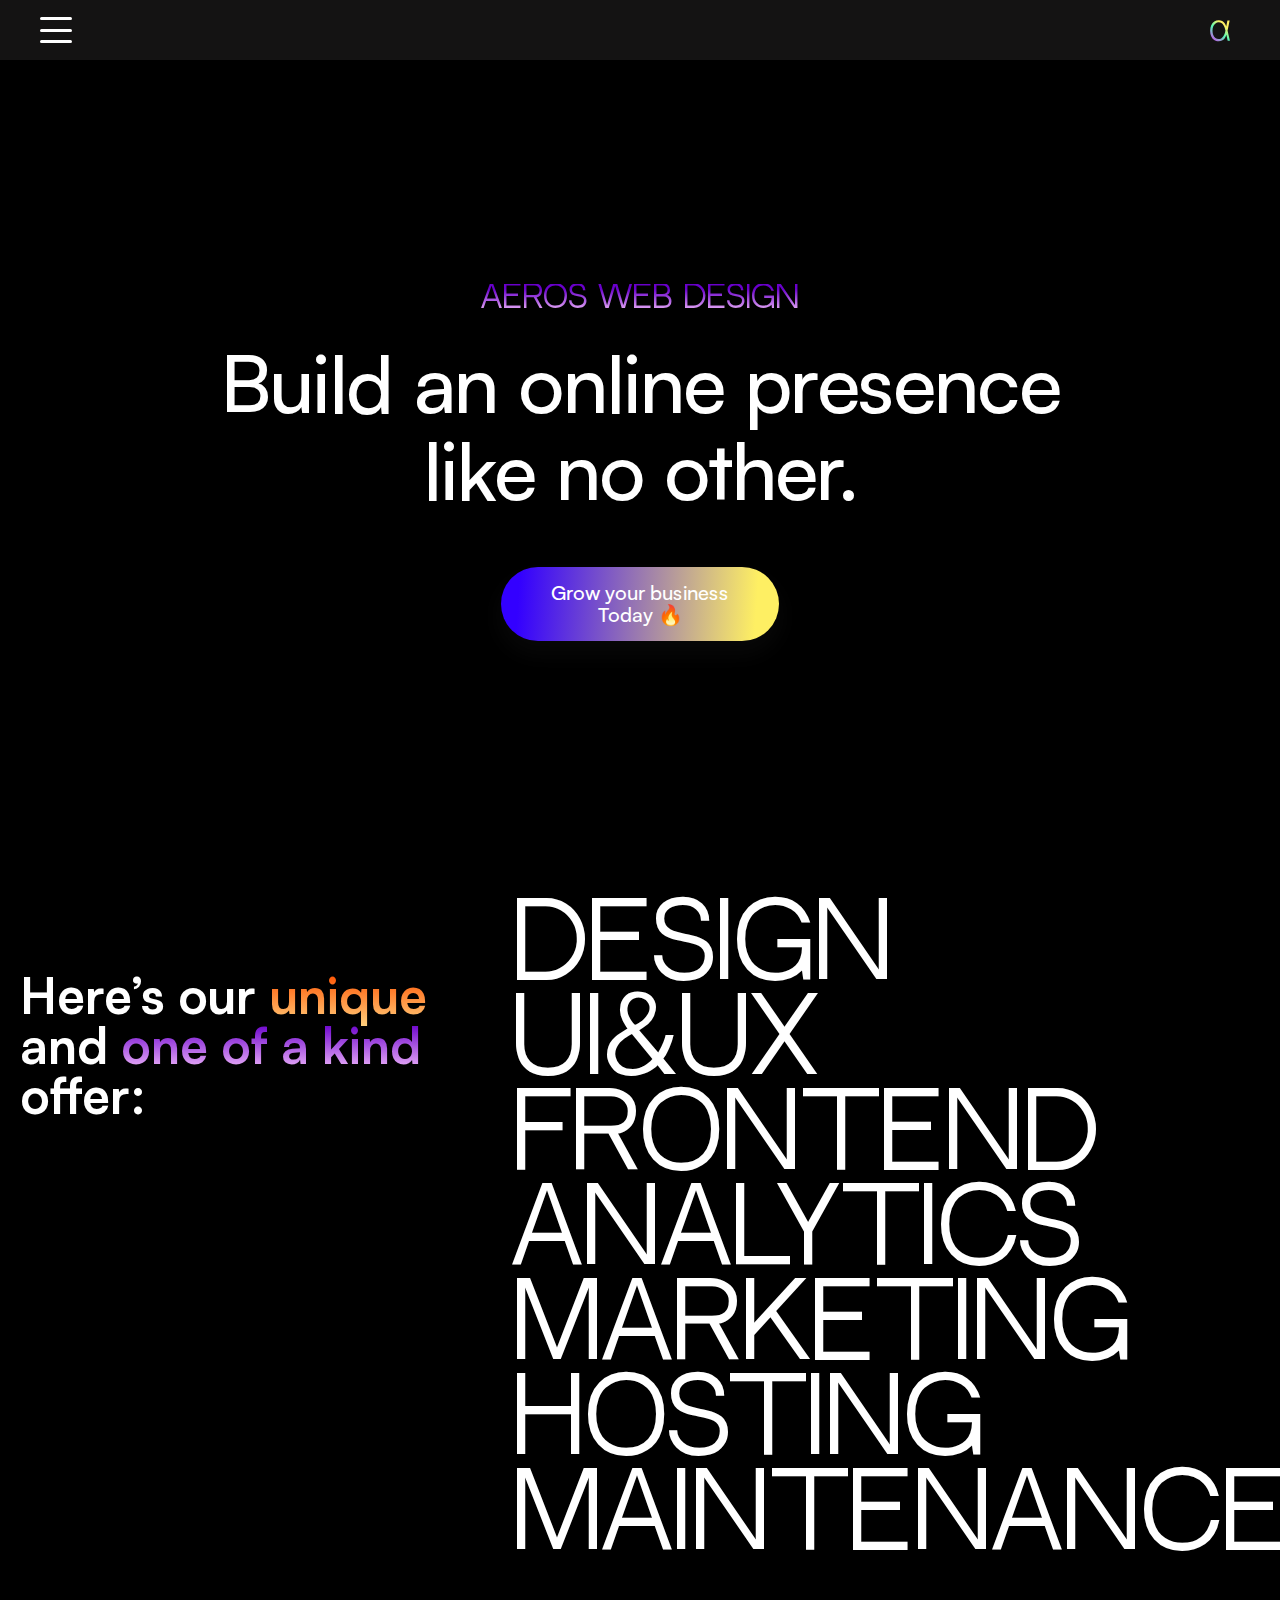
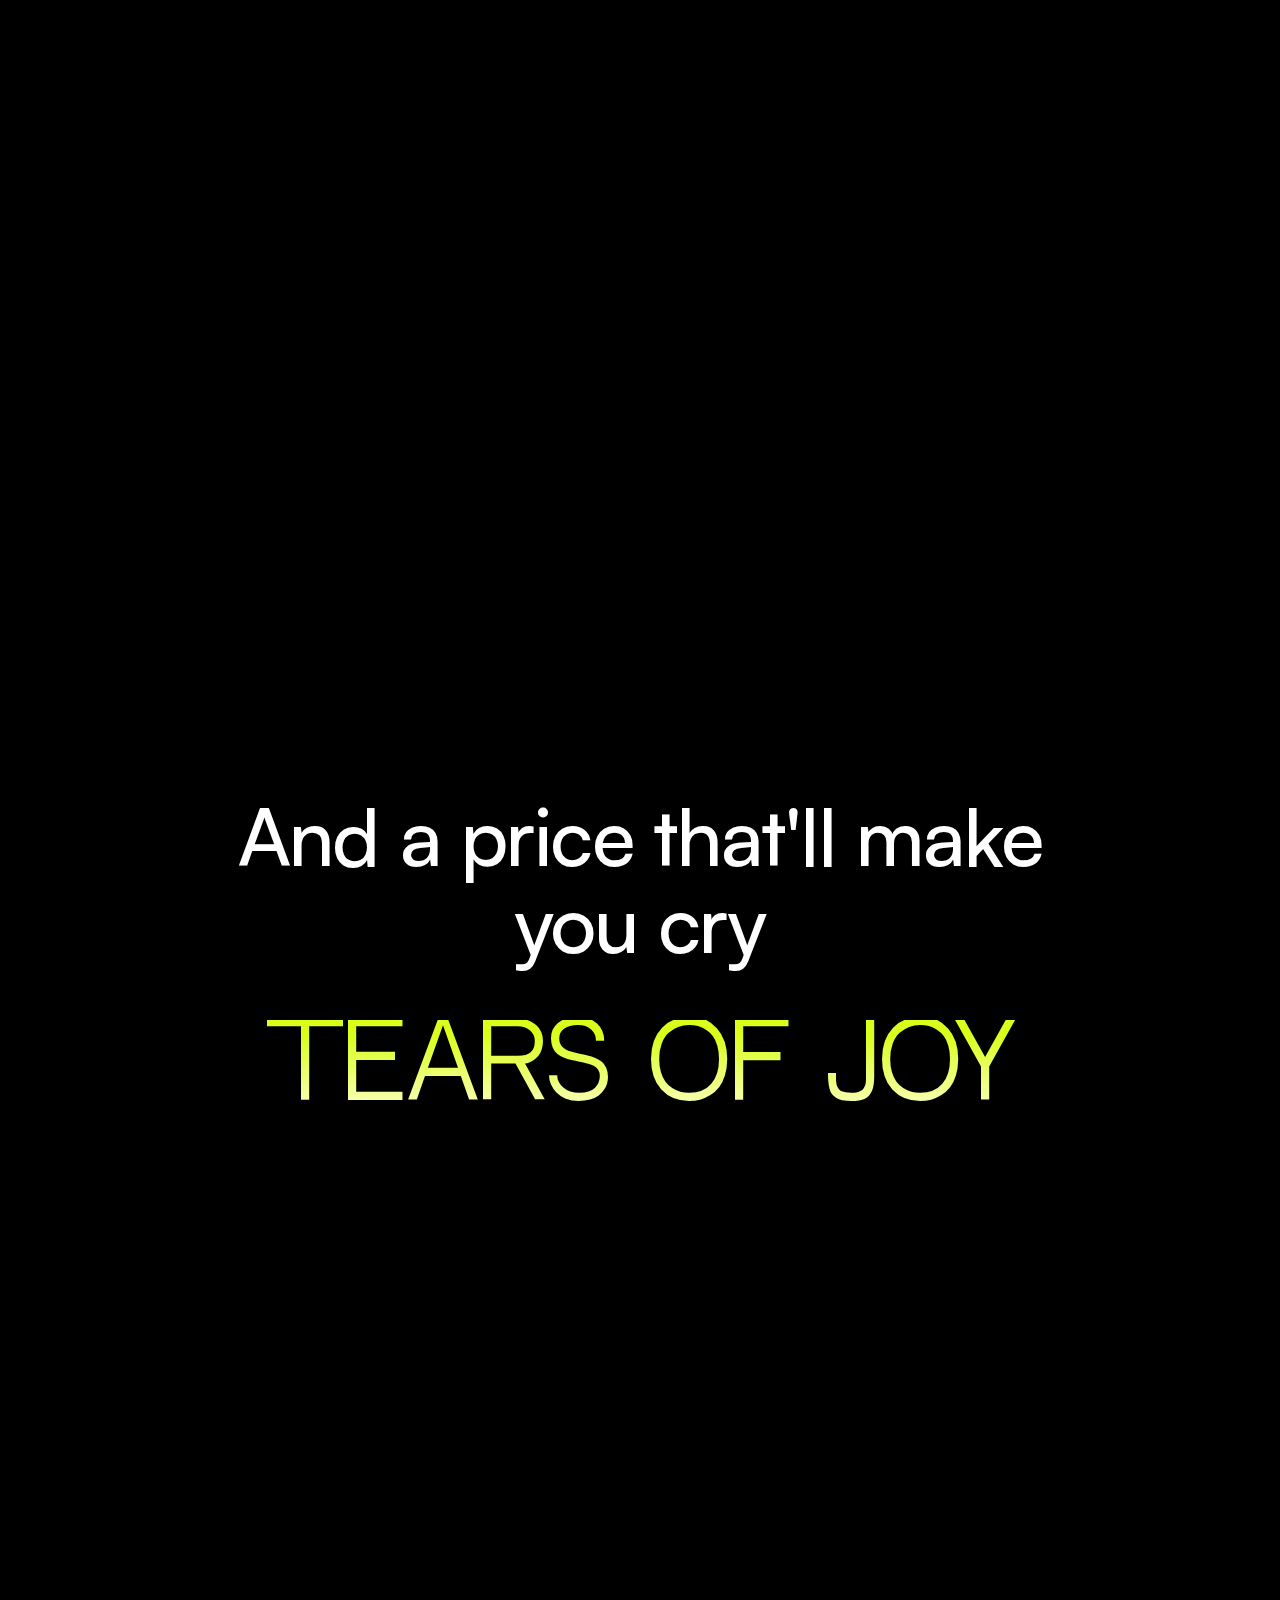
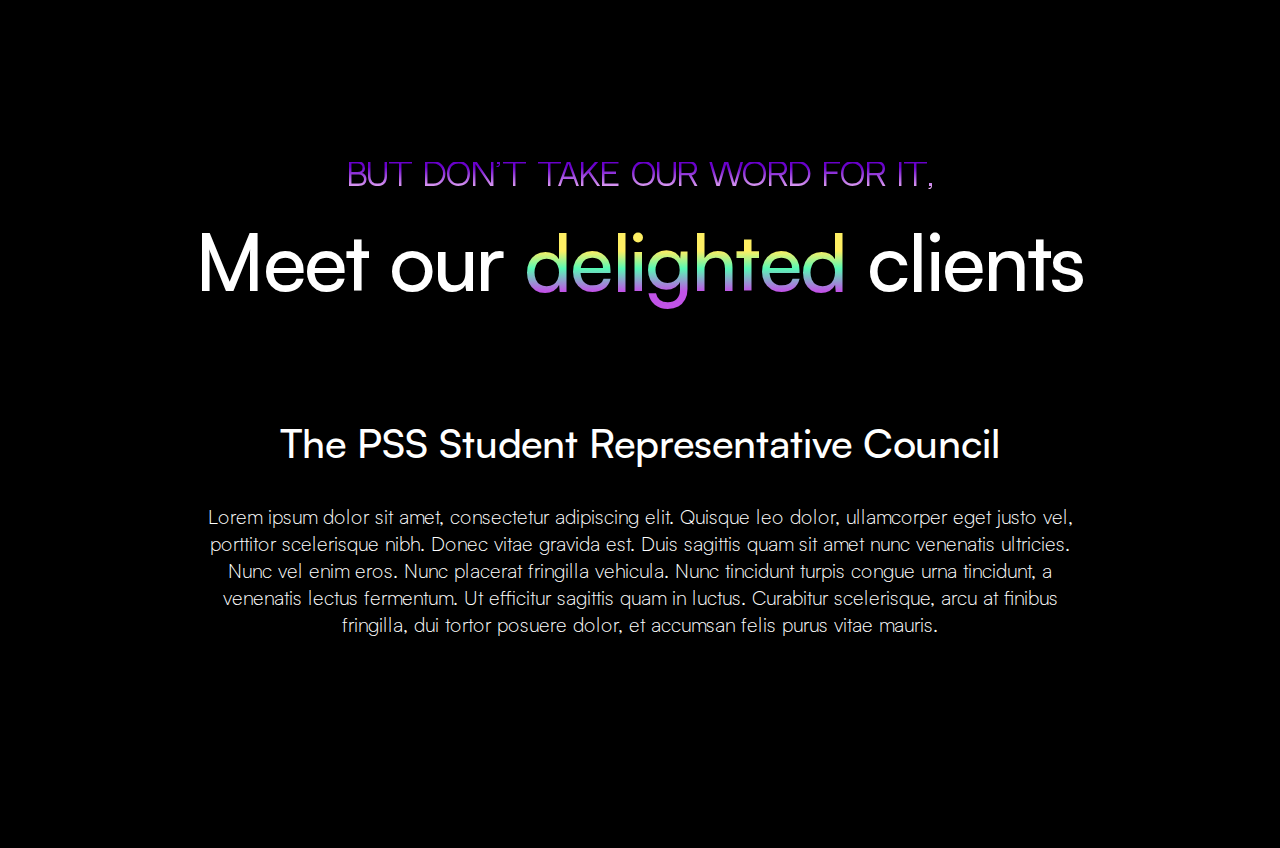
==== index.html @ 7785ae40 "Added first batch of files" ====
<!DOCTYPE html>
<html lang="en">
  <head>
    <meta charset="UTF-8" />
    <meta http-equiv="X-UA-Compatible" content="IE=edge" />
    <meta name="viewport" content="width=device-width, initial-scale=1.0" />
    <title>Homepage - AEROS Web Design</title>
    <link rel="shortcut icon" href="/img/logos/Icon.svg" type="image/x-icon" />
    <link rel="stylesheet" href="styles.css" />
    <link rel="stylesheet" href="navbar.css" />
  </head>
  <body>
    <nav>
      <div class="navbar">
        <div class="container nav-container">
          <input class="checkbox" type="checkbox" name="" id="" />
          <div class="hamburger-lines">
            <span class="line line1"></span>
            <span class="line line2"></span>
            <span class="line line3"></span>
          </div>

          <div class="logo">
            <img
              height="50px"
              src="/img/logos/Logo-Icon-Transparent.svg"
              alt=""
            />
          </div>

          <div class="menu-items">
            <li><a href="#"><img
              height="100px"
              src="/img/logos/Logo-Icon-Transparent.svg"
              alt=""
            /></a></li>
            <li><a href="#">Contact Us</a></li>
            <li><a href="#">Portfolio</a></li>
            <li><a href="#">Our Team</a></li>
            <li><a href="#">Pricing</a></li>
          </div>
        </div>
      </div>
    </nav>
    <div class="header_cont">
      <h2 class="e_purple">AEROS WEB Design</h2>
      <h1>Build an online presence like no other.</h1>
      <a href="https://tally.so/r/3yMjy8"
        ><button class="btn1">Grow your business<br />Today 🔥</button></a
      >
    </div>
    <div class="m_offering">
      <img class="m_offering_img" src="/img/mockups/156shots_so.png" alt="" />
    </div>
    <div class="offering">
      <div class="left">
        <h3>
          Here’s our <span class="e_orange">unique</span> and
          <span class="e_purple">one of a kind</span> offer:
        </h3>
      </div>
      <div class="right">
        <h4>
          Design<br />UI&UX<br />Frontend<br />Analytics<br />Marketing<br />Hosting<br />Maintenance
        </h4>
      </div>
    </div>
    <div class="banger">
      <h1>And a price that'll make you cry</h1>
      <h4 class="e_yellow">Tears of joy</h4>
    </div>
    <div class="testimony">
      <h2 class="e_purple">But don't take our word for it,</h2>
      <h1 class="test">
        Meet our <span class="e_ice">delighted</span> clients
      </h1>
      <div class="client">
        <img src="/img/mockups/PSS SRC Mockup A.png" alt="" class="site" />
        <p class="subh1">The PSS Student Representative Council</p>
        <p>
          Lorem ipsum dolor sit amet, consectetur adipiscing elit. Quisque leo
          dolor, ullamcorper eget justo vel, porttitor scelerisque nibh. Donec
          vitae gravida est. Duis sagittis quam sit amet nunc venenatis
          ultricies. Nunc vel enim eros. Nunc placerat fringilla vehicula. Nunc
          tincidunt turpis congue urna tincidunt, a venenatis lectus fermentum.
          Ut efficitur sagittis quam in luctus. Curabitur scelerisque, arcu at
          finibus fringilla, dui tortor posuere dolor, et accumsan felis purus
          vitae mauris.
        </p>
      </div>
    </div>
  </body>
</html>
---- styles.css ----
@font-face {
  font-family: "Satoshi";
  src: url("Fonts/Satoshi/Fonts/WEB/fonts/Satoshi-Variable.woff2")
    format("woff2");
  font-weight: 300 900;
}

@font-face {
  font-family: "Neutral";
  src: url("/Fonts/Neutral/NeutralFace.woff2") format("woff2");
  font-weight: normal;
}

html {
  font-size: 62.5%;
}

body {
  background-color: #000;
  margin: 0;
}

/* nav */



/* section 1 */

.header_cont {
  --cont_width: 75%;
  --cont_height: 80vh;
  height: var(--cont_height);
  width: var(--cont_width);
  margin: calc((100vh - var(--cont_height)) / 2)
    calc((100% - var(--cont_width)) / 2);
  display: flex;
  flex-flow: column;
  justify-content: center;
  align-items: center;
}

h1 {
  font-family: "Satoshi";
  font-style: normal;
  font-weight: 500;
  line-height: 109%;
  font-size: 8rem;
  text-align: center;
  letter-spacing: -0.02em;
  color: #ffffff;
  margin-top: 0px;
}

h2 {
  font-family: "Neutral";
  font-style: normal;
  font-weight: normal;
  font-size: 3rem;
  line-height: 102%;
  /* or 73px */

  text-align: center;
}

a {
  text-decoration: none;
}

button {
  font-family: "Satoshi";
  color: #ffffff;
  padding: 15px 50px;
  font-size: 2rem;
  font-weight: 500;
  line-height: 2.2rem;
  margin: 0 auto;
  display: block;
  cursor: pointer;
  transition: all 0.3s ease-in-out;
  border-color: #000;
  border-width: 0px;
}

.btn1 {
  background: linear-gradient(94deg, #3300ff 6.8%, #feef63 91.21%);
  box-shadow: 0px 12px 20px 4px #070707;
  border-radius: 40px;
  margin-top: 0px;
  transition: all 0.2s;
}

.btn1:hover {
  border-width: 3px;
  border-color: #ffffff;
}

/* offering */

.m_offering_img {
  display: none;
}

.offering {
  width: 100%;
  height: 130vh;
}

.left {
  float: left;
  width: 40%;
}

.right {
  float: right;
  width: 60%;
}

h3 {
  font-family: "Satoshi";
  color: #ffffff;
  font-size: 5rem;
  padding: 20px 20px;
  line-height: 5rem;
}

h4 {
  color: #ffffff;
  font-family: "Neutral";
  font-size: 10rem;
  font-weight: normal;
  line-height: 9.5rem;
  margin-top: 0px;
  padding-top: 0px;
}

/* banger */

.banger {
  padding-top: 100px;
  --cont_width: 65%;
  --cont_height: 95vh;
  height: var(--cont_height);
  width: var(--cont_width);
  margin: calc((100vh - var(--cont_height)) / 2)
    calc((100% - var(--cont_width)) / 2);
  display: flex;
  flex-flow: column;
  justify-content: center;
  align-items: center;
}

/* testimonial */

.testimony {
  padding-top: 100px;
  --cont_width: 70%;
  --cont_height: 85vh;
  height: var(--cont_height);
  width: var(--cont_width);
  margin: calc((100vh - var(--cont_height)) / 2)
    calc((100% - var(--cont_width)) / 2);
  display: flex;
  flex-flow: column;
  justify-content: center;
  align-items: center;
}

img.site {
  width: 40vw;
  border-radius: 30px;
  display: block;
  margin-left: auto;
  margin-right: auto;
}

p.subh1 {
  color: #ffffff;
  font-family: "Satoshi";
  font-size: 4rem;
  font-weight: 500;
  line-height: 4rem;
  text-align: center;
  padding-top: 25px;
}

p {
  font-family: "Satoshi";
  color: #ffffff;
  font-size: 2rem;
  font-weight: 300;
  text-align: center;
}

/* pricing */

.pricing {
  padding-top: 250px;
  --cont_width: 80%;
  width: var(--cont_width);
  margin: 0px calc((100% - var(--cont_width)) / 2);
  display: flex;
  flex-flow: column;
  justify-content: center;
  align-items: center;
}

.item {
  width: 25%;
}

/* emphasis util */

.e_purple {
  background: rgb(105, 0, 203);
  background: linear-gradient(
    180deg,
    rgba(105, 0, 203, 1) 16%,
    rgba(253, 201, 255, 1) 100%
  );
  -webkit-background-clip: text;
  -webkit-text-fill-color: transparent;
  background-clip: text;
}

.e_orange {
  background: rgb(255, 81, 0);
  background: linear-gradient(
    180deg,
    rgba(255, 81, 0, 1) 15%,
    rgba(255, 207, 125, 1) 100%
  );
  -webkit-background-clip: text;
  -webkit-text-fill-color: transparent;
  background-clip: text;
}

.e_yellow {
  background: rgb(219, 255, 27);
  background: linear-gradient(
    180deg,
    rgba(219, 255, 27, 1) 16%,
    rgba(252, 255, 201, 1) 100%
  );
  -webkit-background-clip: text;
  -webkit-text-fill-color: transparent;
  background-clip: text;
}

.e_ice {
  background: linear-gradient(
    180deg,
    #feef63 40.91%,
    #58f9b5 58.53%,
    #c153e7 81.41%
  );
  -webkit-background-clip: text;
  -webkit-text-fill-color: transparent;
  background-clip: text;
}

@media only screen and (max-width: 400px) {
  html {
    font-size: 35%;
  }

  .offering {
    width: 100%;
    height: 130vh;
    display: none;
  }

  button {
    font-size: 3.2rem;
    line-height: 3.4rem;
  }

  /* nav */

  nav {
    position: fixed;
    top: 0;
    left: 0;
    background-color: #fff7f714;
    backdrop-filter: blur(4px);
    width: 100vw;
  }
  .navbar .menu-items li {
    margin-top: 25px;
  }

  .navbar .menu-items li:first-child {
    margin-top: 0px;
  }

  .navbar .menu-items li a {
    font-size: 7rem;
    line-height: 7rem;
  }
  .logo {
    float: left;
    padding: 5px 10px;
  }

  .burger {
    float: right;
    padding: 5px 10px;
  }

  /* offering */

  .m_offering {
    padding: 0px;
    margin: 0px;
  }

  .m_offering_img {
    display: block;
    width: 100%;
    height: 100%;
    padding: 0px;
    margin: 0px;
  }

  /* banger */
  .banger {
    padding-top: 100px;
    --cont_width: 70%;
    --cont_height: 60vh;
    height: var(--cont_height);
    width: var(--cont_width);
    margin: calc((100vh - var(--cont_height)) / 2)
      calc((100% - var(--cont_width)) / 2);
    display: flex;
    flex-flow: column;
    justify-content: center;
    align-items: center;
  }

  h4 {
    text-align: center;
    font-size: 12rem;
    line-height: 12rem;
  }

  /* testimony */
  .testimony {
    padding-top: 100px;
    --cont_width: 75%;
    --cont_height: 85vh;
    height: var(--cont_height);
    width: var(--cont_width);
    margin: calc((100vh - var(--cont_height)) / 2)
      calc((100% - var(--cont_width)) / 2);
    display: flex;
    flex-flow: column;
    justify-content: center;
    align-items: center;
  }

  h1.test {
    text-align: center;
    font-size: 10rem;
    line-height: 9.5rem;
  }

  .e_ice {
    font-weight: 700;
  }

  h2.e_purple {
    font-weight: semi-bold;
    font-size: 3.5rem;
  }

  img.site {
    width: 85vw;
    border-radius: 30px;
    display: block;
    margin-left: auto;
    margin-right: auto;
  }
}
---- navbar.css ----
@import url("https://fonts.googleapis.com/css2?family=Poppins:ital,wght@0,100;0,200;0,300;0,400;0,500;0,600;0,700;0,800;0,900;1,100;1,200;1,300;1,400;1,500;1,600;1,700;1,800;1,900&display=swap");

body {
  font-family: "Neutral", sans-serif;
}

nav {
  position: fixed;
  top: 0;
  left: 0;
  background-color: #fff7f714;
  backdrop-filter: blur(4px);
  width: 100%;
}

.logo {
  float: left;
  padding: 0px 20px;
}


.burger {
  float: right;
  padding: 4px 20px;
}

.container {
  width: 100%;
  margin: auto;
}

.navbar {
  width: 100%;
}

.hamburger-lines {
  padding-left: 20px;
}

.nav-container {
  display: flex;
  justify-content: space-between;
  align-items: center;
  height: 62px;
}

.navbar .menu-items {
  display: flex;
}

.navbar .nav-container li {
  list-style: none;
}

.navbar .nav-container a {
  text-decoration: none;
  color: #000000;
  font-weight: 500;
  font-size: 5.5rem;
  padding: 0.7rem;
  background: #cd152b;
  position: relative;
  line-height: 50px;
  transition: all 0.5s ease;
  background: linear-gradient(to right, #35353500, #35353500),
    linear-gradient(to right, #4f15cd, #f61156);
  background-size: 100% 6px, 0 6px;
  background-position: 100% 100%, 0 100%;
  background-repeat: no-repeat;
  transition: background-size 500ms;
  line-height: 6rem;
}

.navbar .nav-container a:hover {
  background-size: 0 6px, 100% 6px;
}

.nav-container {
  display: block;
  position: relative;
  height: 60px;
}

.nav-container .checkbox {
  position: absolute;
  display: block;
  height: 32px;
  width: 32px;
  top: 20px;
  left: 28px;
  z-index: 5;
  opacity: 0;
  cursor: pointer;
}

.nav-container .hamburger-lines {
  display: block;
  height: 26px;
  width: 32px;
  position: absolute;
  top: 17px;
  left: 20px;
  z-index: 2;
  display: flex;
  flex-direction: column;
  justify-content: space-between;
}

.nav-container .hamburger-lines .line {
  display: block;
  height: 3px;
  width: 100%;
  border-radius: 10px;
  background: #ffffff;
}

.nav-container .hamburger-lines .line1 {
  transform-origin: 0% 0%;
  transition: transform 0.4s ease-in-out;
}

.nav-container .hamburger-lines .line2 {
  transition: transform 0.2s ease-in-out;
}

.nav-container .hamburger-lines .line3 {
  transform-origin: 0% 100%;
  transition: transform 0.4s ease-in-out;
}

.navbar .menu-items {
  padding-top: 120px;
  background-color: hsla(57, 100%, 41%, 0.9999);
  background-image: radial-gradient(
      at 9% 89%,
      hsla(218, 85%, 71%, 1) 0px,
      transparent 50%
    ),
    radial-gradient(at 0% 4%, hsla(344, 70%, 57%, 1) 0px, transparent 50%),
    radial-gradient(at 100% 100%, hsla(252, 100%, 50%, 1) 0px, transparent 50%),
    radial-gradient(at 72% 1%, hsla(54, 98%, 69%, 1) 0px, transparent 50%);
  height: 100vh;
  width: 100%;
  transform: translate(-150%);
  display: flex;
  flex-direction: column;

  transition: transform 0.5s ease-in-out;
  text-align: center;
}

.navbar .menu-items li {
  margin-bottom: 1.2rem;
  font-size: 1.5rem;
  font-weight: 500;
}

.logo {
  position: absolute;
  top: 5px;
  right: 15px;
  font-size: 1.2rem;
  color: #0e2431;
}

.nav-container input[type="checkbox"]:checked ~ .menu-items {
  transform: translateX(0);
}

.nav-container input[type="checkbox"]:checked ~ .hamburger-lines .line1 {
  transform: rotate(45deg);
}

.nav-container input[type="checkbox"]:checked ~ .hamburger-lines .line2 {
  transform: scaleY(0);
}

.nav-container input[type="checkbox"]:checked ~ .hamburger-lines .line3 {
  transform: rotate(-45deg);
}

.nav-container input[type="checkbox"]:checked ~ .logo {
  display: none;
}
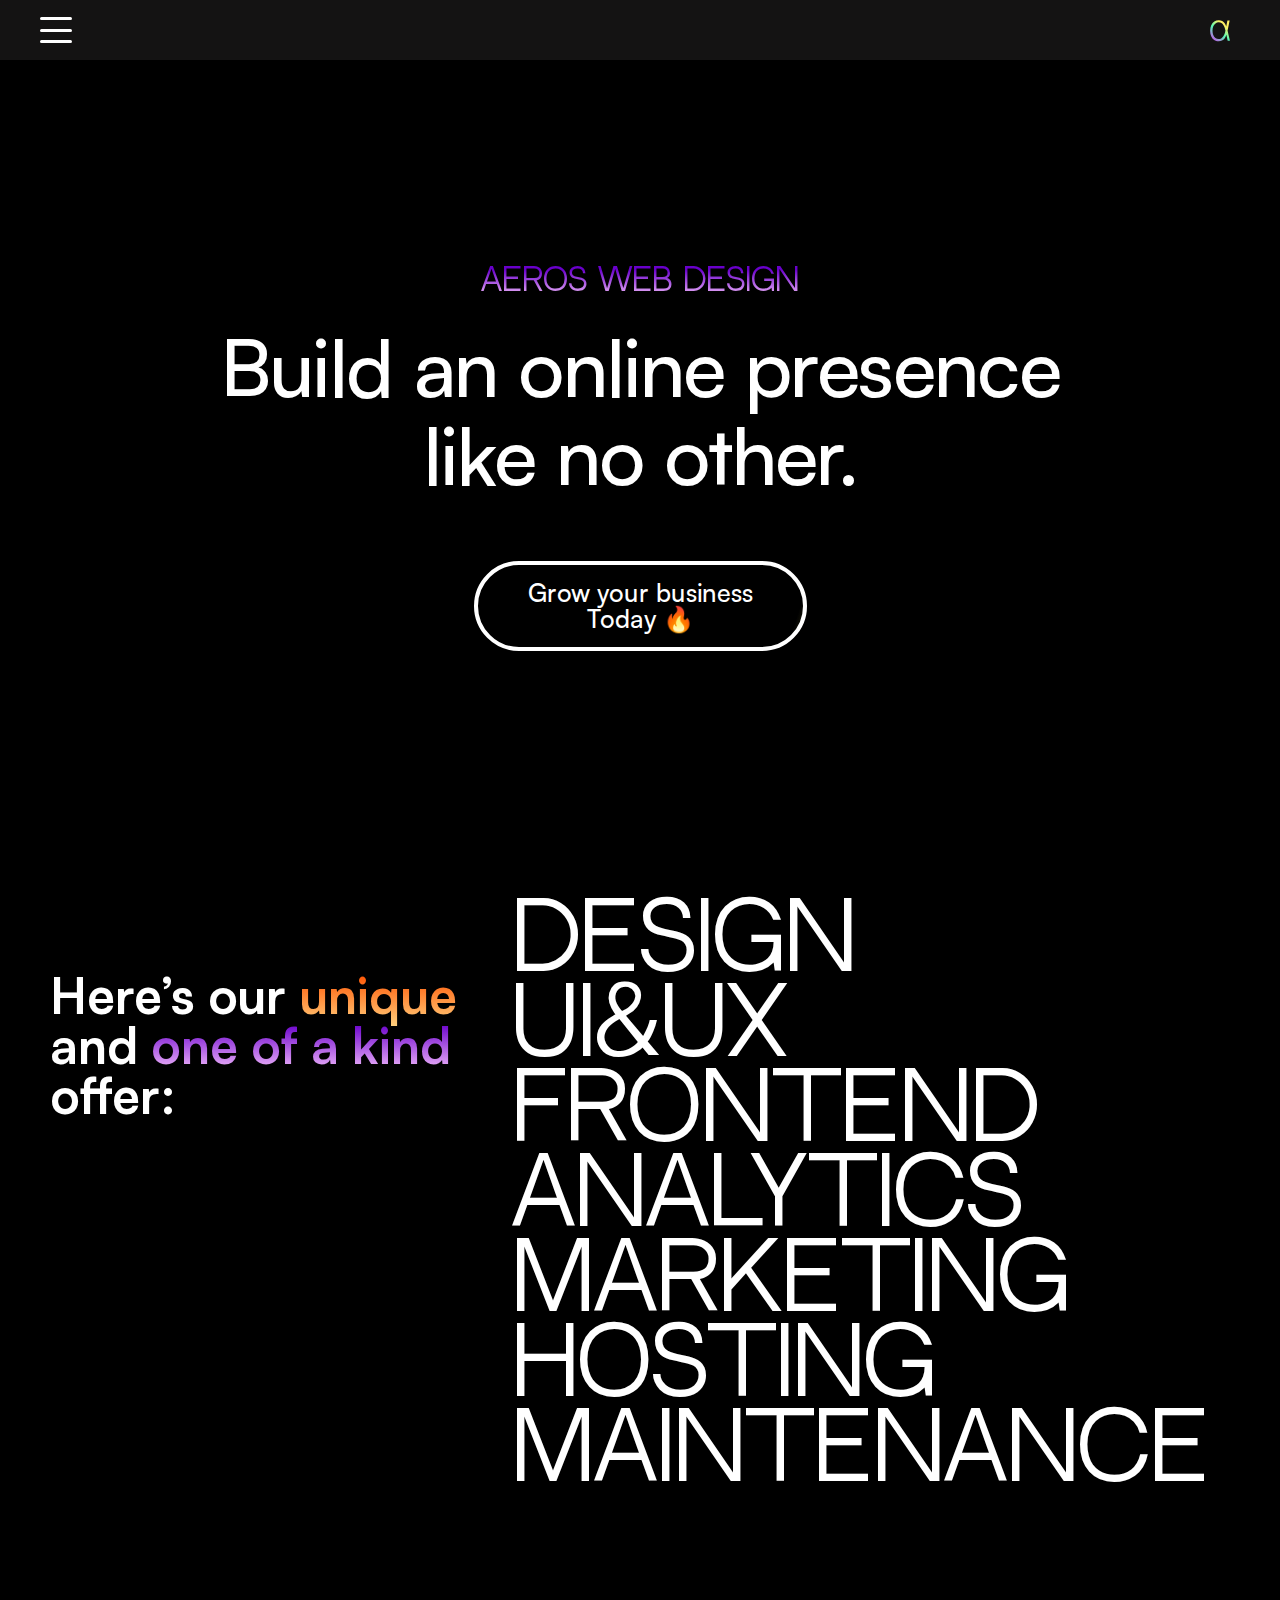
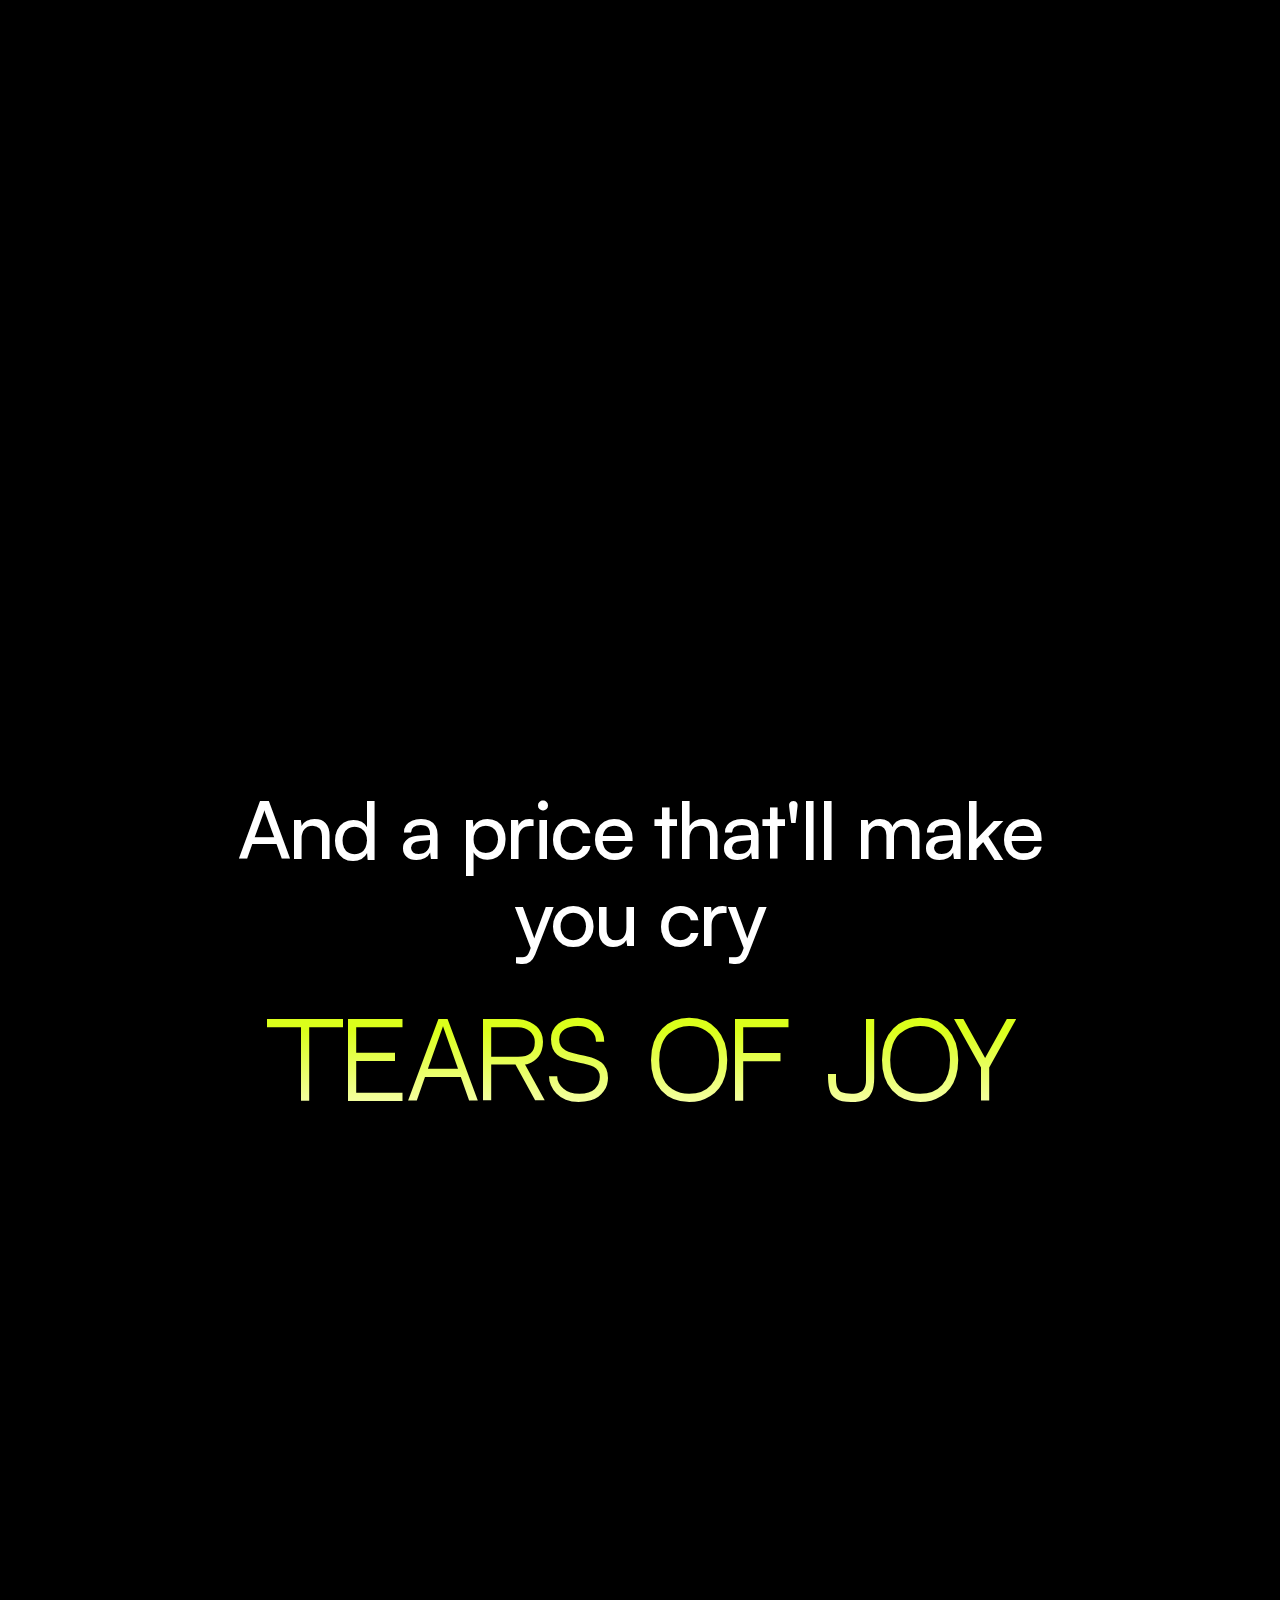
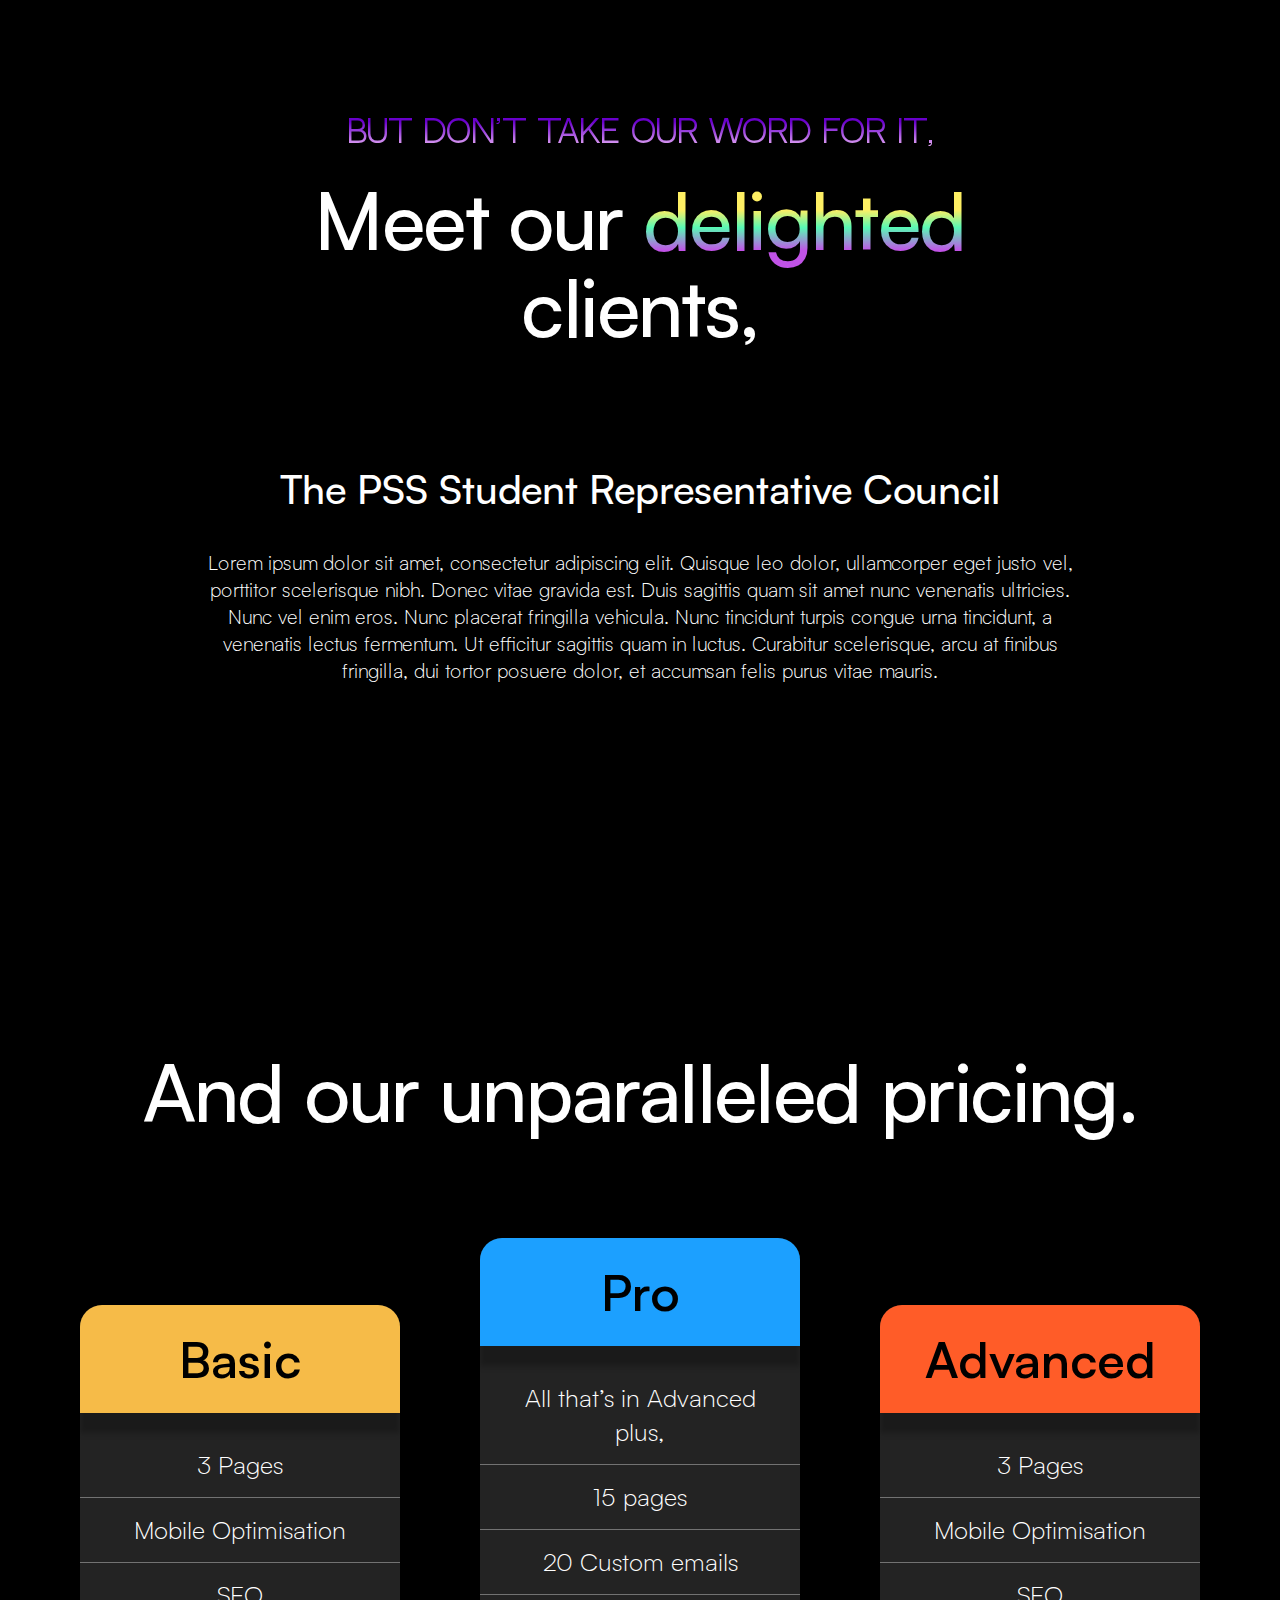
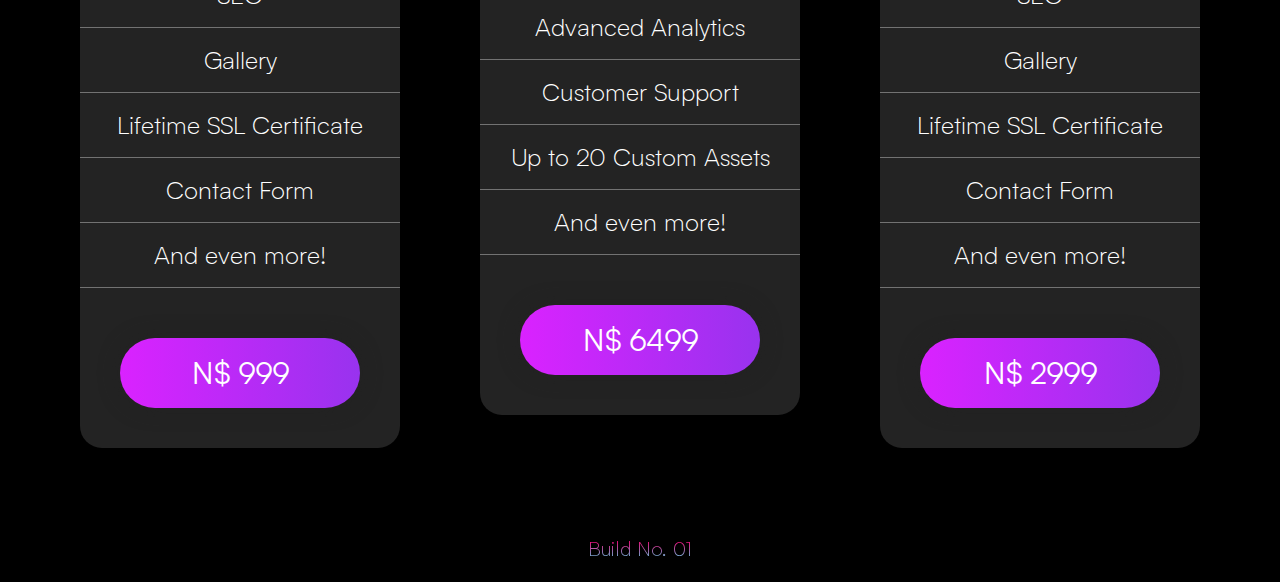
==== commit 1c5f2bc5: ""Added pricing page, and made changes to buttons"" ====
--- a/index.html
+++ b/index.html
@@ -29,15 +29,18 @@
           </div>
 
           <div class="menu-items">
-            <li><a href="#"><img
-              height="100px"
-              src="/img/logos/Logo-Icon-Transparent.svg"
-              alt=""
-            /></a></li>
-            <li><a href="#">Contact Us</a></li>
+            <li>
+              <a href="index.html"
+                ><img
+                  height="100px"
+                  src="/img/logos/Logo-Icon-Transparent.svg"
+                  alt=""
+              /></a>
+            </li>
+            <li><a href="https://tally.so/r/3yMjy8">Contact Us</a></li>
             <li><a href="#">Portfolio</a></li>
-            <li><a href="#">Our Team</a></li>
-            <li><a href="#">Pricing</a></li>
+            <li><a href="team.html">Our Team</a></li>
+            <li><a href="pricing.html">Pricing</a></li>
           </div>
         </div>
       </div>
@@ -45,21 +48,23 @@
     <div class="header_cont">
       <h2 class="e_purple">AEROS WEB Design</h2>
       <h1>Build an online presence like no other.</h1>
-      <a href="https://tally.so/r/3yMjy8"
-        ><button class="btn1">Grow your business<br />Today 🔥</button></a
-      >
+      <div class="wrapper">
+        <a href="https://tally.so/r/3yMjy8"
+          ><button class="btn1">Grow your business<br />Today 🔥</button></a
+        >
+      </div>
     </div>
     <div class="m_offering">
       <img class="m_offering_img" src="/img/mockups/156shots_so.png" alt="" />
     </div>
     <div class="offering">
-      <div class="left">
+      <div class="left w-40">
         <h3>
           Here’s our <span class="e_orange">unique</span> and
           <span class="e_purple">one of a kind</span> offer:
         </h3>
       </div>
-      <div class="right">
+      <div class="right w-60">
         <h4>
           Design<br />UI&UX<br />Frontend<br />Analytics<br />Marketing<br />Hosting<br />Maintenance
         </h4>
@@ -72,7 +77,7 @@
     <div class="testimony">
       <h2 class="e_purple">But don't take our word for it,</h2>
       <h1 class="test">
-        Meet our <span class="e_ice">delighted</span> clients
+        Meet our <span class="e_ice">delighted</span> clients,
       </h1>
       <div class="client">
         <img src="/img/mockups/PSS SRC Mockup A.png" alt="" class="site" />
@@ -89,5 +94,57 @@
         </p>
       </div>
     </div>
+
+    <div class="pricing_section">
+      <h1>And our unparalleled pricing.</h1>
+      <div class="pricing">
+        <div class="plan1">
+          <div class="plan_header">
+            <p class="planh1 plan_title">Basic</p>
+          </div>
+          <div class="plan_items">
+            <p class="plan_item">3 Pages</p>
+            <p class="plan_item">Mobile Optimisation</p>
+            <p class="plan_item">SEO</p>
+            <p class="plan_item">Gallery</p>
+            <p class="plan_item">Lifetime SSL Certificate</p>
+            <p class="plan_item">Contact Form</p>
+            <p class="plan_item">And even more!</p>
+          </div>
+          <a href="https://tally.so/r/3yMjy8" class="btn-grad">N$ 999</a>
+        </div>
+        <div class="plan3">
+          <div class="plan_header">
+            <p class="planh1 plan_title">Pro</p>
+          </div>
+          <div class="plan_items">
+            <p class="plan_item">All that’s in Advanced plus,</p>
+            <p class="plan_item">15 pages</p>
+            <p class="plan_item">20 Custom emails</p>
+            <p class="plan_item">Advanced Analytics</p>
+            <p class="plan_item">Customer Support</p>
+            <p class="plan_item">Up to 20 Custom Assets</p>
+            <p class="plan_item">And even more!</p>
+          </div>
+          <a href="https://tally.so/r/3yMjy8" class="btn-grad">N$ 6499</a>
+        </div>
+        <div class="plan2">
+          <div class="plan_header">
+            <p class="planh1 plan_title">Advanced</p>
+          </div>
+          <div class="plan_items">
+            <p class="plan_item">3 Pages</p>
+            <p class="plan_item">Mobile Optimisation</p>
+            <p class="plan_item">SEO</p>
+            <p class="plan_item">Gallery</p>
+            <p class="plan_item">Lifetime SSL Certificate</p>
+            <p class="plan_item">Contact Form</p>
+            <p class="plan_item">And even more!</p>
+          </div>
+          <a href="https://tally.so/r/3yMjy8" class="btn-grad">N$ 2999</a>
+        </div>
+      </div>
+    </div>
+    <p class="e_vibrant">Build No. 01</p>
   </body>
 </html>
--- a/styles.css
+++ b/styles.css
@@ -21,8 +21,6 @@
 }
 
 /* nav */
-
-
 
 /* section 1 */
 
@@ -56,9 +54,9 @@
   font-style: normal;
   font-weight: normal;
   font-size: 3rem;
-  line-height: 102%;
-  /* or 73px */
-
+  line-height: 3.5rem;
+  color: #ffffff;
+  font-weight: normal;
   text-align: center;
 }
 
@@ -81,17 +79,45 @@
   border-width: 0px;
 }
 
+.wrapper {
+  position: relative;
+  padding: 10px;
+  color: #fff;
+}
+
 .btn1 {
-  background: linear-gradient(94deg, #3300ff 6.8%, #feef63 91.21%);
-  box-shadow: 0px 12px 20px 4px #070707;
-  border-radius: 40px;
+  background-image: linear-gradient(
+    108deg,
+    #000000 0%,
+    #000000 40%,
+    #feef63 50%,
+    #58f9b5 60%,
+    #c153e7 81.41%
+  );
+  padding: 15px 0px;
+  text-align: center;
+  transition: all 0.5s;
+  background-size: 250% auto;
+  z-index: -1;
+  border-radius: 400px;
   margin-top: 0px;
-  transition: all 0.2s;
+  padding: 15px 50px;
+  color: #ffffff;
+  font-family: "Satoshi";
+  line-height: 2.6rem;
+  font-size: 2.5rem;
+  text-align: center;
+  border: 4px solid #fff;
+  z-index: -1;
 }
 
 .btn1:hover {
-  border-width: 3px;
-  border-color: #ffffff;
+  background-position: bottom right; /* change the direction of the change here */
+  border-color: #ffffffc7;
+  text-decoration: none;
+  -webkit-box-shadow: 0px 4px 32px 20px rgba(112, 136, 255, 0.64);
+  -moz-box-shadow: 0px 4px 32px 20px rgba(112, 136, 255, 0.64);
+  box-shadow: 0px 4px 32px 20px rgba(112, 136, 255, 0.64);
 }
 
 /* offering */
@@ -107,28 +133,48 @@
 
 .left {
   float: left;
-  width: 40%;
 }
 
 .right {
   float: right;
+}
+
+/* widths */
+
+.w-60 {
   width: 60%;
 }
 
+.w-40 {
+  width: 40%;
+}
+
+.w-50 {
+  width: 50%;
+}
+
+.w-100 {
+  width: 100%;
+}
+
+.w-70 {
+  width: 70%;
+}
+
 h3 {
   font-family: "Satoshi";
   color: #ffffff;
   font-size: 5rem;
-  padding: 20px 20px;
+  padding: 20px 50px;
   line-height: 5rem;
 }
 
 h4 {
   color: #ffffff;
   font-family: "Neutral";
-  font-size: 10rem;
+  font-size: 9rem;
   font-weight: normal;
-  line-height: 9.5rem;
+  line-height: 8.5rem;
   margin-top: 0px;
   padding-top: 0px;
 }
@@ -149,6 +195,16 @@
   align-items: center;
 }
 
+h4.e_yellow {
+  color: #ffffff;
+  font-family: "Neutral";
+  font-size: 10rem;
+  font-weight: normal;
+  line-height: 11rem;
+  margin-top: 0px;
+  padding-top: 0px;
+}
+
 /* testimonial */
 
 .testimony {
@@ -192,9 +248,12 @@
 }
 
 /* pricing */
+.pricing_section {
+  padding-top: 200px;
+}
 
 .pricing {
-  padding-top: 250px;
+  padding-top: 50px;
   --cont_width: 80%;
   width: var(--cont_width);
   margin: 0px calc((100% - var(--cont_width)) / 2);
@@ -258,7 +317,158 @@
   background-clip: text;
 }
 
-@media only screen and (max-width: 400px) {
+.e_vibrant {
+  background: rgb(255, 0, 122);
+  background: linear-gradient(
+    180deg,
+    rgba(255, 0, 122, 1) 20%,
+    rgba(74, 234, 245, 1) 100%
+  );
+  -webkit-background-clip: text;
+  -webkit-text-fill-color: transparent;
+  background-clip: text;
+}
+
+.e_fire {
+  background: linear-gradient(180deg, #5200ff 10%, #e72a00 81.5%);
+  -webkit-background-clip: text;
+  -webkit-text-fill-color: transparent;
+  background-clip: text;
+}
+
+.e_cream {
+  background: linear-gradient(180deg, #fec9e9 0%, #ffa113 81.5%);
+  -webkit-background-clip: text;
+  -webkit-text-fill-color: transparent;
+  background-clip: text;
+}
+
+.pricing {
+  display: grid;
+  grid-template: 1fr / repeat(3, 1fr);
+  grid-gap: 80px;
+  color: #000;
+}
+
+.plan_title {
+  width: 100%;
+  margin: 0px;
+  padding: 20px 0px;
+
+  box-shadow: 0px 20px 6px rgba(0, 0, 0, 0.25);
+}
+
+.plan1 > .plan_header {
+  background: #f6bb48;
+  border-radius: 22px 22px 0px 0px;
+}
+
+.plan2 > .plan_header {
+  background: #ff5c28;
+  border-radius: 22px 22px 0px 0px;
+}
+
+.plan3 > .plan_header {
+  background: #1ca0ff;
+  border-radius: 22px 22px 0px 0px;
+}
+
+.planh1 {
+  font-size: 5rem;
+  font-weight: 600;
+  width: 100%;
+  color: #000;
+  text-align: center;
+}
+
+.plan1,
+.plan2,
+.plan3 {
+  background-color: #232323;
+  border-radius: 22px;
+  text-align: center;
+  width: 25vw;
+  padding-bottom: 20px;
+}
+
+.plan_items {
+  padding: 20px 0px;
+}
+
+.plan3 {
+  margin-bottom: 100px;
+}
+
+.plan_item {
+  font-size: 2.5rem;
+  border-bottom: #ffffff5c;
+  border-bottom-style: solid;
+  border-width: 1px;
+  padding: 15px 20px;
+  margin: 0;
+}
+
+.btn-grad {
+  background-image: linear-gradient(
+    to right,
+    #da22ff 0%,
+    #9733ee 51%,
+    #da22ff 100%
+  );
+  padding: 15px 0px;
+  text-align: center;
+  transition: 0.5s;
+  background-size: 200% auto;
+  color: white;
+  box-shadow: 0 0 20px #222222;
+  border-radius: 500px;
+  display: block;
+  margin-inline: 40px;
+  margin-bottom: 20px;
+  margin-top: 30px;
+  font-family: "Satoshi";
+  font-size: 3rem;
+}
+
+.btn-grad:hover {
+  background-position: top right; /* change the direction of the change here */
+  color: #fff;
+  text-decoration: none;
+}
+
+@media only screen and (max-width: 720px) {
+  .pricing {
+    display: grid;
+    grid-template: repeat(3, 1fr) / 1fr;
+    grid-gap: 40px;
+    color: #000;
+  }
+
+  .plan3 {
+    position: relative;
+    top: 0;
+    bottom: 0;
+  }
+
+  .plan1,
+  .plan2,
+  .plan3 {
+    background-color: #232323;
+    border-radius: 22px;
+    text-align: center;
+    height: 100%;
+    width: 100%;
+    margin: 0 auto;
+  }
+
+  .plan_item {
+    font-size: 4rem;
+  }
+
+  .planh1 {
+    font-size: 8rem;
+  }
+
   html {
     font-size: 35%;
   }
@@ -280,7 +490,7 @@
     position: fixed;
     top: 0;
     left: 0;
-    background-color: #fff7f714;
+    background-color: #fff7f7df;
     backdrop-filter: blur(4px);
     width: 100vw;
   }
@@ -379,4 +589,23 @@
     margin-left: auto;
     margin-right: auto;
   }
-}
+
+  .btn1 {
+    background-size: 100% auto;
+    background-image: linear-gradient(
+      108deg,
+      #feef63 0%,
+      #4a38ed 50%,
+      #e7539f 81.41%
+    );
+    font-weight: 600;
+    font-size: 3.2rem;
+    line-height: 3.2rem;
+    border: none;
+  }
+
+  h2.e_purple {
+    font-size: 4rem;
+    line-height: 4.5rem;
+  }
+}
--- a/navbar.css
+++ b/navbar.css
@@ -11,6 +11,7 @@
   background-color: #fff7f714;
   backdrop-filter: blur(4px);
   width: 100%;
+  z-index: 100000000000000000000;
 }
 
 .logo {
